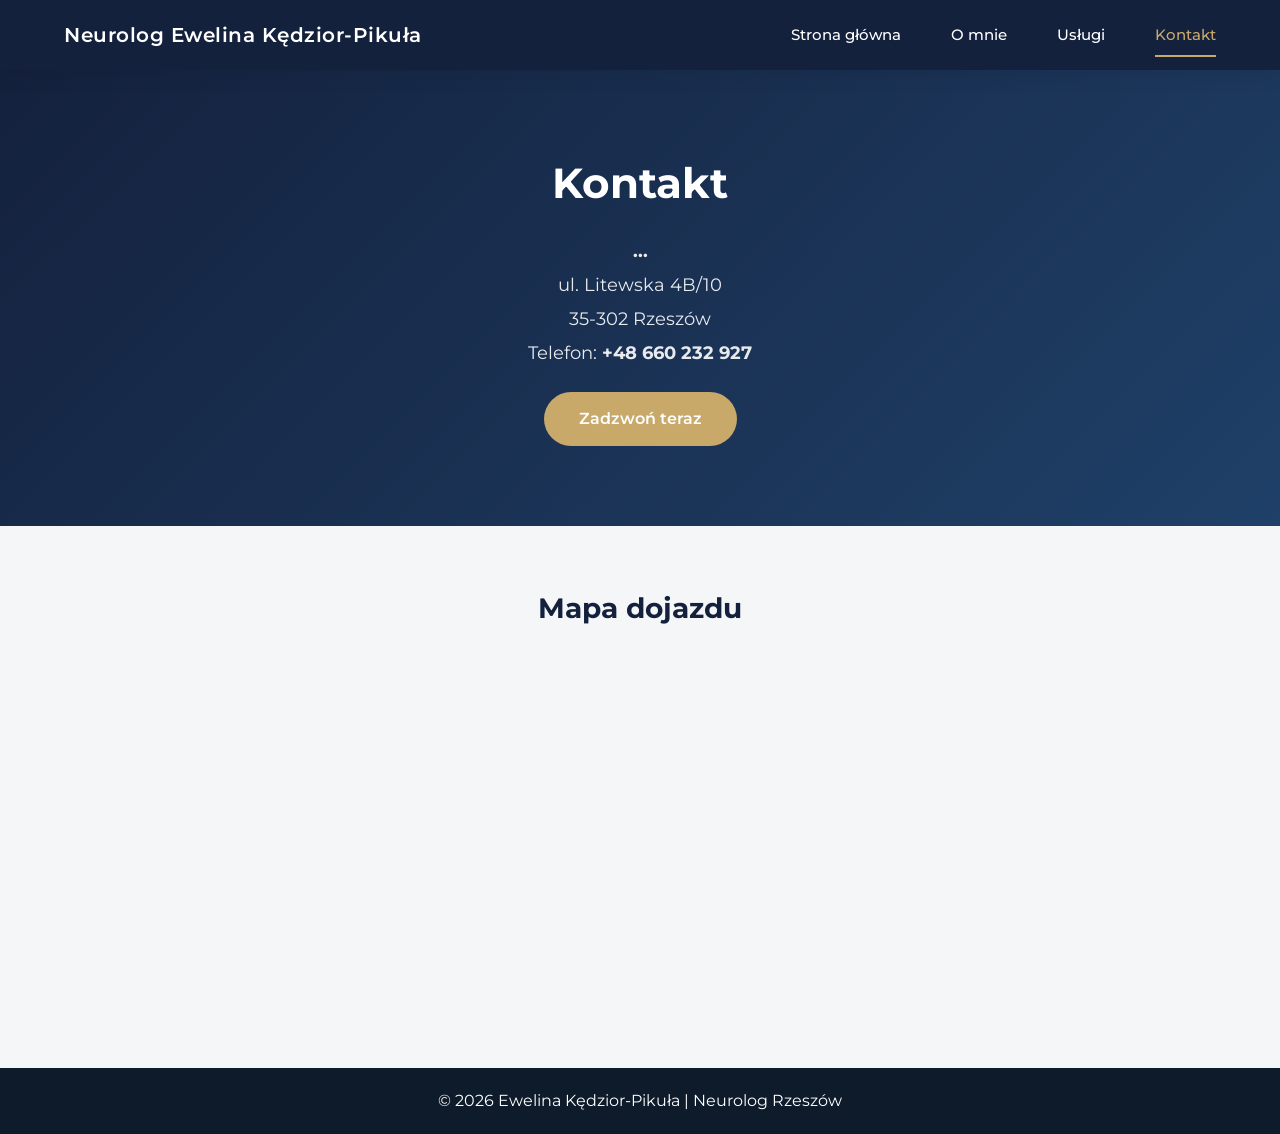
==== kontakt.html @ f7f719cb "Add files via upload" ====
<!DOCTYPE html>
<html lang="pl">
<head>
    <meta charset="UTF-8">
    <meta name="viewport" content="width=device-width, initial-scale=1.0">
    <title>Kontakt | Neurolog Rzeszów</title>
    <meta name="description" content="Kontakt z neurologiem w Rzeszowie. Adres, telefon oraz mapa dojazdu.">

    <link rel="stylesheet" href="style.css">
    <link href="https://fonts.googleapis.com/css2?family=Montserrat:wght@400;600;700&display=swap" rel="stylesheet">
</head>
<body class="contact-page">

<header class="contact-header">
    <div class="container contact-nav">
        <h1 class="contact-logo">Neurolog Ewelina Kędzior-Pikuła</h1>
        <nav>
            <a href="index.html">Strona główna</a>
            <a href="omnie.html">O mnie</a>
            <a href="uslugi.html">Usługi</a>
            <a href="kontakt.html" class="active">Kontakt</a>
        </nav>
    </div>
</header>

<section class="contact-hero">
    <div class="container reveal reveal-bottom">
        <h2>Kontakt</h2>

        <p><strong>...</strong></p>
        <p>ul. Litewska 4B/10</p>
        <p>35-302 Rzeszów</p>

        <p>Telefon: <strong>+48 660 232 927</strong></p>

        <a href="tel:+48660232927" class="btn-contact">
            Zadzwoń teraz
        </a>
    </div>
</section>

<section class="contact-map">
    <div class="container">
        <h2>Mapa dojazdu</h2>
        <iframe
            src="https://www.google.com/maps?q=Litewska+4B/10+Rzeszów&output=embed"
            width="100%"
            height="350"
            style="border:0;"
            loading="lazy">
        </iframe>
    </div>
</section>

<footer class="contact-footer">
    <p>© 2026 Ewelina Kędzior-Pikuła | Neurolog Rzeszów</p>
</footer>

<script src="script.js"></script>
</body>
</html>
---- style.css ----
html {
    scroll-behavior: smooth;
}

* {
    margin: 0;
    padding: 0;
    box-sizing: border-box;
}

/* PODSTAWOWE USTAWIENIA STRONY */
body {
    font-family: 'Montserrat', sans-serif;
    color: #1a1a1a;
    line-height: 1.6;
}

.container {
    width: 90%;
    max-width: 1200px;
    margin: auto;
}

header {
    background: #0d1b2a;
    padding: 20px 0;
    color: white;
}

.nav {
    display: flex;
    justify-content: space-between;
    align-items: center;
}

nav a {
    color: white;
    text-decoration: none;
    margin-left: 20px;
    font-weight: 800;
    transition: 0.3s;
}

nav a:hover {
    color: #c8a96a;
}

/* SEKCJA HERO */
.hero {
    position: relative;
    height: 90vh;
    display: flex;
    align-items: center;
    justify-content: center;
    overflow: hidden;
}

.hero-img {
    position: absolute;
    width: 100%;
    height: 100%;
    object-fit: cover;
    z-index: -1;
}

.hero::after {
    content: "";
    position: absolute;
    width: 100%;
    height: 100%;
    background: rgba(13,27,42,0.7);
    top: 0;
    left: 0;
}

.hero-content {
    position: relative;
    color: white;
    text-align: center;
    z-index: 2;
    max-width: 900px;
    margin: 0 auto;
}

.hero-content h2 {
    font-size: 64px;
    line-height: 1.2;
    margin-bottom: 20px;
}

.hero-content p {
    font-size: 24px;
    margin-bottom: 30px;
}

.hero-content .btn {
    font-size: 20px;
    padding: 18px 40px;
    border-radius: 50px;
}


/* SEKCJA O MNIE */
.about-wrapper {
    display: flex;
    align-items: flex-start;
    gap: 50px;
    flex-wrap: wrap; /* pozwala elementom zawijać się na mniejszych ekranach */
    justify-content: center; /* wyśrodkowanie elementów w kontenerze */
}

.about-image img {
    width: 120%;         /* dopasowanie do kontenera */
    max-width: 250px;    /* maksymalna szerokość na dużych ekranach */
    height: auto;        /* zachowanie proporcji */
    border-radius: 15px;
    box-shadow: 0 10px 20px rgba(0,0,0,0.15);
    object-fit: cover;
    display: block;
    margin: 0 auto;      /* wyśrodkowanie w kolumnie */
}

.about-text {
    column-count: 1;     
    column-gap: 40px;      
}

.about-text h2 {
    column-span: all;    
    margin-bottom: 30px;
    font-size: 32px;
}

.about-text p {
    margin-bottom: 20px;
    line-height: 1.7;
}


/* PRZYCISK - mały przycisk po tekście */
.btn-small {
    display: inline-block;
    background: #c8a96a;
    color: white;
    padding: 10px 25px;
    border-radius: 40px;
    text-decoration: none;
    font-weight: 600;
    font-size: 14px;
    margin-top: 15px;
    transition: 0.3s;
}

.btn-small:hover {
    background: #a8894f;
}


/* --- Responsywność --- */
@media(max-width:1200px){
    .about-text {
        column-count: 3;
    }
}

@media(max-width:992px){
    .about-text {
        column-count: 2;
    }

    .about-image img {
        max-width: 200px; /* trochę mniejsze zdjęcie na tabletach */
    }
}

@media(max-width:768px){
    .about-wrapper {
        flex-direction: column; /* kolumnowo na telefonach */
        text-align: center;     /* tekst też wyśrodkowany */
    }

    .about-text {
        column-count: 1;
    }

    .about-image img {
        max-width: 180px;       /* zdjęcie jeszcze mniejsze */
        margin: 0 auto 20px;    /* wyśrodkowanie i odstęp od tekstu */
    }
}





/* PRZYCISK (CTA) */
.btn {
    display: inline-block;
    background: #c8a96a;
    color: white;
    padding: 14px 30px;
    border-radius: 40px;
    text-decoration: none;
    margin-top: 25px;
    transition: 0.3s;
    font-weight: 600;
}

.btn:hover {
    background: #a8894f;
}

/* OGÓLNE SEKCJE STRONY */
section {
    padding: 80px 0;
}

/* SEKCJA USŁUG */
.services {
    position: relative; 
    padding: 120px 0;
    overflow: hidden; 
}

.services-wrapper {
    display: flex;
    align-items: flex-start;
    gap: 60px;
    flex-wrap: wrap;
    position: relative; 
    z-index: 1;
}

.services-title {
    font-size: 45px;
    flex: 1 1 200px;
    line-height: 1.2;
    white-space: nowrap;
    margin-top: 175px;
    position: relative;
    z-index: 1;
    color: #333;

    display: inline-block; 
    border: 3px solid #333; 
    padding: 10px 25px; 
    border-radius: 15px;
    background: rgba(255, 255, 255, 0.7); 
}


.cards {
    display: grid;
    grid-template-columns: repeat(auto-fit, minmax(280px, 1fr));
    gap: 40px;
    flex: 3 1 600px;
}

.card {
    background: rgba(255, 255, 255, 0.9);
    padding: 40px;
    border-radius: 20px;
    box-shadow: 0 12px 30px rgba(0,0,0,0.1);
    transition: all 0.4s ease;
}

.card:hover {
    transform: translateY(-8px);
}

.card h3 {
    font-size: 24px;
    margin-bottom: 15px;
}

.card p {
    font-size: 16px;
    line-height: 1.7;
}

.background-slider {
    position: absolute;
    top: 0;
    left: 0;
    width: 100%;
    height: 100%;
    overflow: hidden;
    z-index: 0;
}

.background-slider .slide {
    position: absolute;
    width: 100%;
    height: 100%;
    background-size: cover;
    background-position: center;
    opacity: 0;
    animation: slideAnimation 12s infinite;
}

.background-slider .slide:nth-child(1) { animation-delay: 0s; }
.background-slider .slide:nth-child(2) { animation-delay: 4s; }
.background-slider .slide:nth-child(3) { animation-delay: 8s; }

@keyframes slideAnimation {
    0% { opacity: 0; }
    8% { opacity: 1; }
    33% { opacity: 1; }
    41% { opacity: 0; }
    100% { opacity: 0; }
}

@media(max-width: 1024px){
    .services-wrapper {
        flex-direction: column;
        gap: 30px;
    }
    .services-title {
        font-size: 36px;
        text-align: center;
        margin-top: 50px;
    }
    .card {
        padding: 30px;
    }
}

/* MAŁY PRZYCISK DLA KART USŁUG */
.btn-small {
    display: inline-block;
    background: #c8a96a;
    color: white;
    padding: 10px 25px;
    border-radius: 40px;
    text-decoration: none;
    font-weight: 600;
    font-size: 14px;
    margin-top: 15px;
    transition: 0.3s;
}

.btn-small:hover {
    background: #a8894f;
}

/* Responsywność nagłówka usług */
@media(max-width: 768px){
    .services-title {
        font-size: 28px;             /* mniejsza czcionka na telefonach */
        padding: 8px 20px;           /* mniejsze wypełnienie */
        margin-top: 30px;            /* zmniejszony odstęp od góry */
        white-space: normal;         /* pozwala na zawijanie wierszy */
        text-align: center;          /* wyśrodkowanie napisu */
        display: block;              /* blokowy element do centrowania */
        margin-left: auto;
        margin-right: auto;
        border-radius: 12px;         /* mniejszy radius */
        background: rgba(255, 255, 255, 0.8); /* lekko przezroczyste tło */
    }
}

@media(max-width: 480px){
    .services-title {
        font-size: 24px;             /* jeszcze mniejsza czcionka */
        padding: 6px 15px;           /* dopasowane paddingi */
        margin-top: 20px;
        line-height: 1.3;            /* lepsze zawijanie tekstu */
    }
}









/* SEKCJA MAPY */
.map-section {
    padding: 60px 0;
    background: #f8f9fa;
    text-align: center;
}

.map-section h2 {
    font-size: 28px;
    margin-bottom: 20px;
    color: #0d1b2a;
}

.map-section p {
    margin-top: 10px;
    font-size: 16px;
    color: #333;
}


/* SEKCJA KONTAKT */
.contact {
    background: #0d1b2a;
    color: white;
    text-align: center;
}

/* STOPKA */
footer {
    background: #000814;
    color: white;
    text-align: center;
    padding: 20px;
}

/* RESPONSYWNOŚĆ */
@media(max-width:768px){
    .nav{
        flex-direction: column;
    }
    nav{
        margin-top:15px;
    }
    .hero h2{
        font-size:28px;
    }
}


/* ANIMACJE SCROLL PREMIUM */
.reveal {
    opacity: 0;
    transform: translateY(60px); 
    transition: all 1s ease-out;
}

.reveal-left {
    transform: translateX(-60px);
}

.reveal-right {
    transform: translateX(60px);
}

.reveal-bottom {
    transform: translateY(60px);
}

.reveal.active {
    opacity: 1;
    transform: translateX(0) translateY(0);
}

.card.reveal {
    transition: all 0.8s ease-out;
}

.card.reveal:nth-child(1) { transition-delay: 0.2s; }
.card.reveal:nth-child(2) { transition-delay: 0.4s; }
.card.reveal:nth-child(3) { transition-delay: 0.6s; }
.card.reveal:nth-child(4) { transition-delay: 0.8s; }

.reveal-bottom {
    transition: all 0.8s ease-out;
    transition-delay: 0.1s;
}





/* ============================= */
/*     PODSTRONA O MNIE         */
/* ============================= */

.about-page {
    background: #f9fafc;
}

/* Header */
.about-header {
    background: #14213d;
    padding: 18px 0;
    position: sticky;
    top: 0;
    z-index: 1000;
    box-shadow: 0 5px 20px rgba(0,0,0,0.08);
}

.about-nav {
    display: flex;
    justify-content: space-between;
    align-items: center;
}

/* Logo */
.about-logo {
    color: white;
    font-size: 20px;
    font-weight: 600;
    letter-spacing: 0.5px;
}

/* Nawigacja */
.about-nav nav {
    display: flex;
    align-items: center;
    gap: 30px;
}

.about-nav nav a {
    position: relative;
    color: white;
    text-decoration: none;
    font-weight: 500;
    font-size: 15px;
    padding: 5px 0;
    transition: 0.3s;
}

/* Efekt hover */
.about-nav nav a::after {
    content: "";
    position: absolute;
    left: 0;
    bottom: -5px;
    width: 0%;
    height: 2px;
    background: #c8a96a;
    transition: 0.3s ease;
}

.about-nav nav a:hover::after {
    width: 100%;
}

/* Aktywna zakładka */
.about-nav nav a.active {
    color: #c8a96a;
}

.about-nav nav a.active::after {
    width: 100%;
}

/* RESPONSYWNOŚĆ */
@media(max-width: 768px) {

    .about-nav {
        flex-direction: column;
        gap: 15px;
    }

    .about-logo {
        font-size: 18px;
    }

    .about-nav nav {
        gap: 20px;
        flex-wrap: wrap;
        justify-content: center;
    }

}

/* Hero sekcja */
.about-hero {
    background: linear-gradient(135deg, #14213d, #1f4068);
    color: white;
    text-align: center;
    padding: 100px 20px;
}

.about-hero h2 {
    font-size: 42px;
    margin-bottom: 15px;
}

.about-hero p {
    font-size: 20px;
    opacity: 0.9;
}

/* Content */
.about-content {
    padding: 100px 0;
}

.about-wrapper-new {
    display: flex;
    gap: 60px;
    align-items: flex-start;
}

.about-image-new img {
    width: 300px;
    border-radius: 20px;
    box-shadow: 0 15px 40px rgba(0,0,0,0.15);
}

.about-text-new {
    max-width: 700px;
}

.about-text-new h3 {
    font-size: 30px;
    margin-bottom: 25px;
    color: #14213d;
}

.about-text-new p {
    margin-bottom: 20px;
    line-height: 1.8;
    font-size: 17px;
    color: #333;
}

/* Footer */
.about-footer {
    background: #0d1b2a;
    color: white;
    text-align: center;
    padding: 20px;
}

/* Responsywność */
@media(max-width: 900px) {
    .about-wrapper-new {
        flex-direction: column;
        align-items: center;
        text-align: center;
    }

    .about-image-new img {
        width: 220px;
    }
}




















/* ============================= */
/* PODSTRONA USŁUGI             */
/* ============================= */

.services-page {
    background: #f4f6f8;
}

/* HEADER */
.services-header {
    background: #14213d;
    padding: 18px 0;
    position: sticky;
    top: 0;
    z-index: 1000;
    box-shadow: 0 5px 20px rgba(0,0,0,0.08);
}

.services-nav {
    display: flex;
    justify-content: space-between;
    align-items: center;
}

.services-logo {
    color: white;
    font-size: 20px;
    font-weight: 600;
    letter-spacing: 0.5px;
}

.services-nav nav {
    display: flex;
    align-items: center;
    gap: 30px;
}

.services-nav nav a {
    position: relative;
    color: white;
    text-decoration: none;
    font-weight: 500;
    font-size: 15px;
    padding: 5px 0;
    transition: 0.3s;
}

.services-nav nav a::after {
    content: "";
    position: absolute;
    left: 0;
    bottom: -5px;
    width: 0%;
    height: 2px;
    background: #c8a96a;
    transition: 0.3s ease;
}

.services-nav nav a:hover::after {
    width: 100%;
}

.services-nav nav a.active {
    color: #c8a96a;
}

.services-nav nav a.active::after {
    width: 100%;
}

/* HERO */
.services-hero {
    background: linear-gradient(135deg, #14213d, #1f4068);
    color: white;
    text-align: center;
    padding: 80px 20px;
}

.services-hero h2 {
    font-size: 42px;
    margin-bottom: 15px;
}

.services-hero p {
    font-size: 18px;
    opacity: 0.9;
}

/* CONTENT */
.services-content {
    padding: 80px 0;
}

.cards-wrapper {
    display: grid;
    grid-template-columns: repeat(auto-fit, minmax(280px, 1fr));
    gap: 40px;
    max-width: 1200px;
    margin: auto;
}

.card-new {
    background: white;
    padding: 35px;
    border-radius: 20px;
    box-shadow: 0 12px 25px rgba(0,0,0,0.08);
    transition: transform 0.3s ease, box-shadow 0.3s ease;
}

.card-new:hover {
    transform: translateY(-5px);
    box-shadow: 0 18px 35px rgba(0,0,0,0.12);
}

.card-new h3 {
    font-size: 22px;
    margin-bottom: 15px;
    color: #14213d;
}

.card-new p {
    font-size: 16px;
    line-height: 1.7;
    color: #333;
}

/* FOOTER */
.services-footer {
    background: #0d1b2a;
    color: white;
    text-align: center;
    padding: 20px;
}

/* RESPONSYWNOŚĆ */
@media(max-width: 768px){
    .services-nav {
        flex-direction: column;
        gap: 15px;
    }

    .services-logo {
        font-size: 18px;
    }

    .services-nav nav {
        gap: 20px;
        flex-wrap: wrap;
        justify-content: center;
    }

    .cards-wrapper {
        gap: 25px;
    }
}

/* TŁO SEKcji USŁUG z HTML */
.services-content {
    padding: 80px 0;
    position: relative;
}

/* ustawienie tła przez atrybut data-bg */
.services-content::before {
    content: "";
    position: absolute;
    top: 0;
    left: 0;
    width: 100%;
    height: 100%;
    background-image: url('img/usl_1.png'); /* domyślne tło */
    background-size: cover;
    background-position: center;
    background-repeat: no-repeat;
    background-attachment: fixed; /* efekt parallax */
    z-index: 0;
    opacity: 0.9; /* nakładka półprzezroczysta */
}

/* Karty nad tłem */
.cards-wrapper {
    position: relative;
    display: grid;
    grid-template-columns: repeat(auto-fit, minmax(280px, 1fr));
    gap: 40px;
    max-width: 1200px;
    margin: auto;
    z-index: 1;
}










/* ============================= */
/* PODSTRONA KONTAKT            */
/* ============================= */

.contact-page {
    background: #f4f6f8;
}

/* HEADER */
.contact-header {
    background: #14213d;
    padding: 18px 0;
    position: sticky;
    top: 0;
    z-index: 1000;
    box-shadow: 0 5px 20px rgba(0,0,0,0.08);
}

.contact-nav {
    display: flex;
    justify-content: space-between;
    align-items: center;
}

.contact-logo {
    color: white;
    font-size: 20px;
    font-weight: 600;
    letter-spacing: 0.5px;
}

.contact-nav nav {
    display: flex;
    align-items: center;
    gap: 30px;
}

.contact-nav nav a {
    position: relative;
    color: white;
    text-decoration: none;
    font-weight: 500;
    font-size: 15px;
    padding: 5px 0;
    transition: 0.3s;
}

.contact-nav nav a::after {
    content: "";
    position: absolute;
    left: 0;
    bottom: -5px;
    width: 0%;
    height: 2px;
    background: #c8a96a;
    transition: 0.3s ease;
}

.contact-nav nav a:hover::after {
    width: 100%;
}

.contact-nav nav a.active {
    color: #c8a96a;
}

.contact-nav nav a.active::after {
    width: 100%;
}

/* HERO / KONTAKT INFO */
.contact-hero {
    background: linear-gradient(135deg, #14213d, #1f4068);
    color: white;
    text-align: center;
    padding: 80px 20px;
}

.contact-hero h2 {
    font-size: 42px;
    margin-bottom: 20px;
}

.contact-hero p {
    font-size: 18px;
    margin: 5px 0;
    opacity: 0.9;
}

.btn-contact {
    display: inline-block;
    background: #c8a96a;
    color: white;
    padding: 14px 35px;
    border-radius: 40px;
    text-decoration: none;
    margin-top: 20px;
    font-weight: 600;
    transition: 0.3s;
}

.btn-contact:hover {
    background: #a8894f;
}

/* MAPA */
.contact-map {
    padding: 60px 0;
    text-align: center;
}

.contact-map h2 {
    font-size: 28px;
    margin-bottom: 20px;
    color: #14213d;
}

/* FOOTER */
.contact-footer {
    background: #0d1b2a;
    color: white;
    text-align: center;
    padding: 20px;
}

/* RESPONSYWNOŚĆ */
@media(max-width: 768px){
    .contact-nav {
        flex-direction: column;
        gap: 15px;
    }

    .contact-logo {
        font-size: 18px;
    }

    .contact-nav nav {
        gap: 20px;
        flex-wrap: wrap;
        justify-content: center;
    }
}
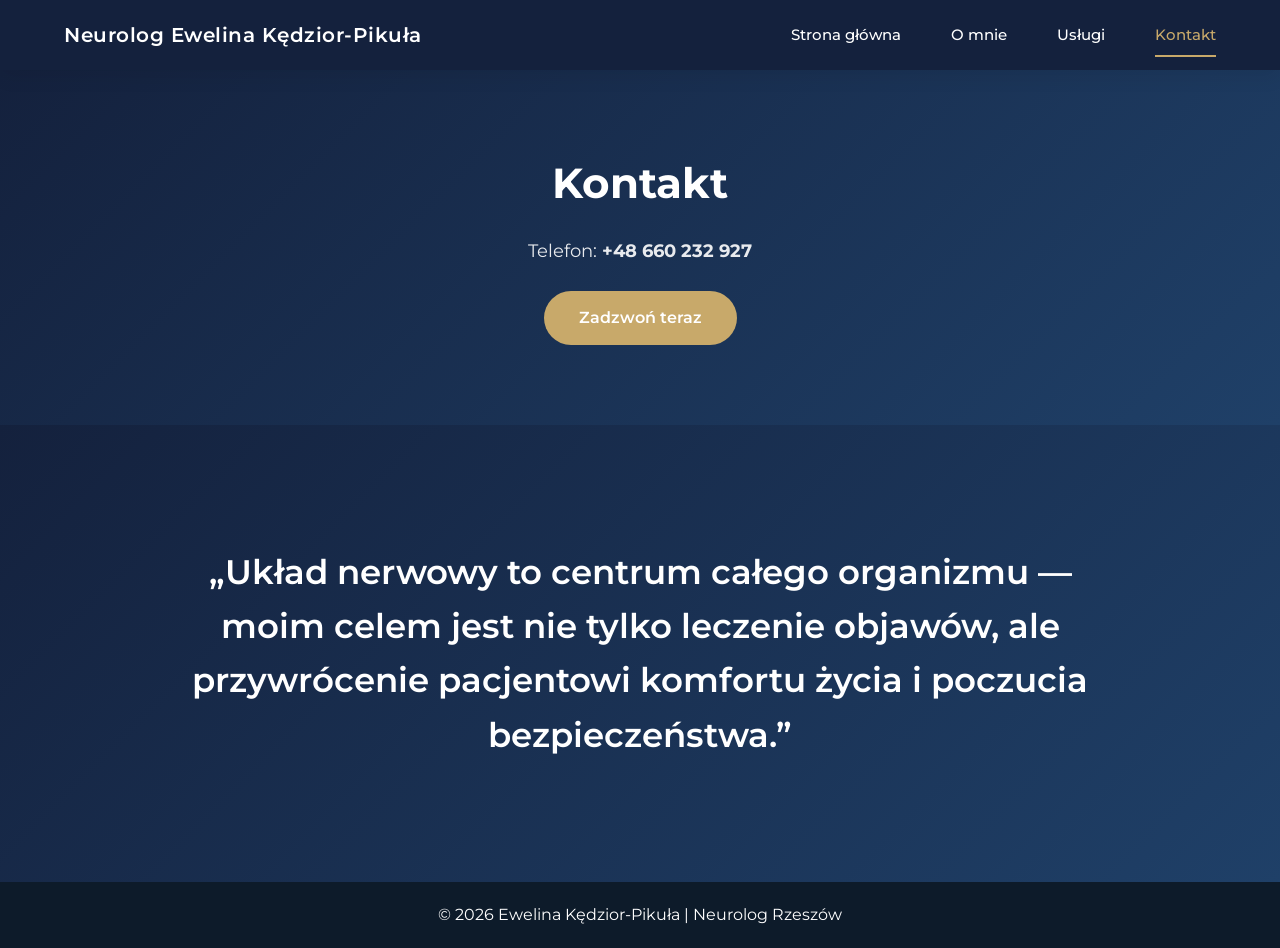
==== commit b25cc41e: "Add files via upload" ====
--- a/kontakt.html
+++ b/kontakt.html
@@ -27,9 +27,7 @@
     <div class="container reveal reveal-bottom">
         <h2>Kontakt</h2>
 
-        <p><strong>...</strong></p>
-        <p>ul. Litewska 4B/10</p>
-        <p>35-302 Rzeszów</p>
+        
 
         <p>Telefon: <strong>+48 660 232 927</strong></p>
 
@@ -39,17 +37,18 @@
     </div>
 </section>
 
-<section class="contact-map">
-    <div class="container">
-        <h2>Mapa dojazdu</h2>
-        <iframe
-            src="https://www.google.com/maps?q=Litewska+4B/10+Rzeszów&output=embed"
-            width="100%"
-            height="350"
-            style="border:0;"
-            loading="lazy">
-        </iframe>
+<section class="quote-section">
+
+    <div class="container reveal reveal-bottom">
+
+        <blockquote>
+            „Układ nerwowy to centrum całego organizmu —
+            moim celem jest nie tylko leczenie objawów,
+            ale przywrócenie pacjentowi komfortu życia i poczucia bezpieczeństwa.”
+        </blockquote>
+
     </div>
+
 </section>
 
 <footer class="contact-footer">
--- a/style.css
+++ b/style.css
@@ -8,7 +8,6 @@
     box-sizing: border-box;
 }
 
-/* PODSTAWOWE USTAWIENIA STRONY */
 body {
     font-family: 'Montserrat', sans-serif;
     color: #1a1a1a;
@@ -105,19 +104,19 @@
     display: flex;
     align-items: flex-start;
     gap: 50px;
-    flex-wrap: wrap; /* pozwala elementom zawijać się na mniejszych ekranach */
-    justify-content: center; /* wyśrodkowanie elementów w kontenerze */
+    flex-wrap: wrap; 
+    justify-content: center; 
 }
 
 .about-image img {
-    width: 120%;         /* dopasowanie do kontenera */
-    max-width: 250px;    /* maksymalna szerokość na dużych ekranach */
-    height: auto;        /* zachowanie proporcji */
+    width: 120%;         
+    max-width: 250px;    
+    height: auto;        
     border-radius: 15px;
     box-shadow: 0 10px 20px rgba(0,0,0,0.15);
     object-fit: cover;
     display: block;
-    margin: 0 auto;      /* wyśrodkowanie w kolumnie */
+    margin: 0 auto;      
 }
 
 .about-text {
@@ -137,12 +136,11 @@
 }
 
 
-/* PRZYCISK - mały przycisk po tekście */
 .btn-small {
     display: inline-block;
     background: #c8a96a;
     color: white;
-    padding: 10px 25px;
+    padding: 15px 30px;
     border-radius: 40px;
     text-decoration: none;
     font-weight: 600;
@@ -156,38 +154,29 @@
 }
 
 
-/* --- Responsywność --- */
-@media(max-width:1200px){
-    .about-text {
-        column-count: 3;
-    }
-}
-
-@media(max-width:992px){
-    .about-text {
-        column-count: 2;
-    }
-
-    .about-image img {
-        max-width: 200px; /* trochę mniejsze zdjęcie na tabletach */
-    }
-}
-
 @media(max-width:768px){
     .about-wrapper {
-        flex-direction: column; /* kolumnowo na telefonach */
-        text-align: center;     /* tekst też wyśrodkowany */
+        flex-direction: column;
+        align-items: center;
+        text-align: center;
+    }
+
+    .about-image {
+        width: 100%;
+        display: flex;
+        justify-content: center;
+    }
+
+    .about-image img {
+        max-width: 180px;
+        margin-bottom: 20px;
     }
 
     .about-text {
         column-count: 1;
     }
-
-    .about-image img {
-        max-width: 180px;       /* zdjęcie jeszcze mniejsze */
-        margin: 0 auto 20px;    /* wyśrodkowanie i odstęp od tekstu */
-    }
-}
+}
+
 
 
 
@@ -313,24 +302,24 @@
 @media(max-width: 1024px){
     .services-wrapper {
         flex-direction: column;
+        align-items: center;
         gap: 30px;
     }
+
     .services-title {
-        font-size: 36px;
+        margin-top: 50px;
         text-align: center;
-        margin-top: 50px;
     }
     .card {
         padding: 30px;
     }
 }
 
-/* MAŁY PRZYCISK DLA KART USŁUG */
 .btn-small {
     display: inline-block;
     background: #c8a96a;
     color: white;
-    padding: 10px 25px;
+    padding: 15px 30px;
     border-radius: 40px;
     text-decoration: none;
     font-weight: 600;
@@ -343,35 +332,6 @@
     background: #a8894f;
 }
 
-/* Responsywność nagłówka usług */
-@media(max-width: 768px){
-    .services-title {
-        font-size: 28px;             /* mniejsza czcionka na telefonach */
-        padding: 8px 20px;           /* mniejsze wypełnienie */
-        margin-top: 30px;            /* zmniejszony odstęp od góry */
-        white-space: normal;         /* pozwala na zawijanie wierszy */
-        text-align: center;          /* wyśrodkowanie napisu */
-        display: block;              /* blokowy element do centrowania */
-        margin-left: auto;
-        margin-right: auto;
-        border-radius: 12px;         /* mniejszy radius */
-        background: rgba(255, 255, 255, 0.8); /* lekko przezroczyste tło */
-    }
-}
-
-@media(max-width: 480px){
-    .services-title {
-        font-size: 24px;             /* jeszcze mniejsza czcionka */
-        padding: 6px 15px;           /* dopasowane paddingi */
-        margin-top: 20px;
-        line-height: 1.3;            /* lepsze zawijanie tekstu */
-    }
-}
-
-
-
-
-
 
 
 
@@ -403,7 +363,6 @@
     text-align: center;
 }
 
-/* STOPKA */
 footer {
     background: #000814;
     color: white;
@@ -411,7 +370,6 @@
     padding: 20px;
 }
 
-/* RESPONSYWNOŚĆ */
 @media(max-width:768px){
     .nav{
         flex-direction: column;
@@ -425,7 +383,6 @@
 }
 
 
-/* ANIMACJE SCROLL PREMIUM */
 .reveal {
     opacity: 0;
     transform: translateY(60px); 
@@ -467,15 +424,61 @@
 
 
 
-/* ============================= */
-/*     PODSTRONA O MNIE         */
-/* ============================= */
-
+.stats-section{
+    padding:100px 20px;
+    background:#f4f6f8;
+}
+
+.stats-grid{
+    display:grid;
+    grid-template-columns:repeat(auto-fit,minmax(250px,1fr));
+    gap:30px;
+}
+
+.stat-box{
+    background:white;
+    padding:50px 30px;
+    border-radius:20px;
+    text-align:center;
+    box-shadow:0 10px 25px rgba(0,0,0,0.08);
+}
+
+.stat-box h3{
+    font-size:52px;
+    color:#c8a96a;
+    margin-bottom:15px;
+}
+
+.stat-box p{
+    font-size:18px;
+    color:#14213d;
+}
+
+
+
+.quote-section{
+    background:linear-gradient(135deg,#14213d,#1f4068);
+    color:white;
+    padding:120px 20px;
+    text-align:center;
+}
+
+.quote-section blockquote{
+    font-size:34px;
+    line-height:1.6;
+    max-width:900px;
+    margin:auto;
+    font-weight:600;
+}
+
+
+
+
+/*  PODSTRONA O MNIE  */
 .about-page {
     background: #f9fafc;
 }
 
-/* Header */
 .about-header {
     background: #14213d;
     padding: 18px 0;
@@ -491,7 +494,6 @@
     align-items: center;
 }
 
-/* Logo */
 .about-logo {
     color: white;
     font-size: 20px;
@@ -499,7 +501,6 @@
     letter-spacing: 0.5px;
 }
 
-/* Nawigacja */
 .about-nav nav {
     display: flex;
     align-items: center;
@@ -516,7 +517,6 @@
     transition: 0.3s;
 }
 
-/* Efekt hover */
 .about-nav nav a::after {
     content: "";
     position: absolute;
@@ -532,7 +532,6 @@
     width: 100%;
 }
 
-/* Aktywna zakładka */
 .about-nav nav a.active {
     color: #c8a96a;
 }
@@ -541,7 +540,6 @@
     width: 100%;
 }
 
-/* RESPONSYWNOŚĆ */
 @media(max-width: 768px) {
 
     .about-nav {
@@ -561,7 +559,6 @@
 
 }
 
-/* Hero sekcja */
 .about-hero {
     background: linear-gradient(135deg, #14213d, #1f4068);
     color: white;
@@ -579,7 +576,6 @@
     opacity: 0.9;
 }
 
-/* Content */
 .about-content {
     padding: 100px 0;
 }
@@ -613,7 +609,6 @@
     color: #333;
 }
 
-/* Footer */
 .about-footer {
     background: #0d1b2a;
     color: white;
@@ -621,7 +616,6 @@
     padding: 20px;
 }
 
-/* Responsywność */
 @media(max-width: 900px) {
     .about-wrapper-new {
         flex-direction: column;
@@ -637,230 +631,341 @@
 
 
 
-
-
-
-
-
-
-
-
-
-
-
-
-
-
-
-
-/* ============================= */
-/* PODSTRONA USŁUGI             */
-/* ============================= */
-
+.trust-section{
+    padding:100px 20px;
+    background:#f4f6f8;
+    text-align:center;
+}
+
+.trust-section h2{
+    font-size:40px;
+    margin-bottom:60px;
+    color:#14213d;
+}
+
+.trust-grid{
+    display:grid;
+    grid-template-columns:repeat(auto-fit,minmax(260px,1fr));
+    gap:30px;
+}
+
+.trust-box{
+    background:white;
+    padding:40px 30px;
+    border-radius:20px;
+    box-shadow:0 10px 25px rgba(0,0,0,0.08);
+    transition:0.3s;
+}
+
+.trust-box:hover{
+    transform:translateY(-6px);
+}
+
+.trust-box h3{
+    color:#14213d;
+    margin-bottom:15px;
+    font-size:24px;
+}
+
+.trust-box p{
+    line-height:1.7;
+}
+
+
+.quote-author{
+    display:block;
+    margin-top:30px;
+    font-size:18px;
+    opacity:0.8;
+    letter-spacing:1px;
+}
+
+
+/* PODSTRONA USŁUGI */
 .services-page {
     background: #f4f6f8;
 }
 
-/* HEADER */
-.services-header {
-    background: #14213d;
-    padding: 18px 0;
-    position: sticky;
-    top: 0;
-    z-index: 1000;
-    box-shadow: 0 5px 20px rgba(0,0,0,0.08);
-}
-
-.services-nav {
-    display: flex;
-    justify-content: space-between;
-    align-items: center;
-}
-
-.services-logo {
-    color: white;
-    font-size: 20px;
-    font-weight: 600;
-    letter-spacing: 0.5px;
-}
-
-.services-nav nav {
-    display: flex;
-    align-items: center;
-    gap: 30px;
-}
-
-.services-nav nav a {
-    position: relative;
-    color: white;
-    text-decoration: none;
-    font-weight: 500;
-    font-size: 15px;
-    padding: 5px 0;
-    transition: 0.3s;
-}
-
-.services-nav nav a::after {
-    content: "";
-    position: absolute;
-    left: 0;
-    bottom: -5px;
-    width: 0%;
-    height: 2px;
-    background: #c8a96a;
-    transition: 0.3s ease;
-}
-
-.services-nav nav a:hover::after {
-    width: 100%;
-}
-
-.services-nav nav a.active {
-    color: #c8a96a;
-}
-
-.services-nav nav a.active::after {
-    width: 100%;
-}
-
-/* HERO */
-.services-hero {
-    background: linear-gradient(135deg, #14213d, #1f4068);
-    color: white;
-    text-align: center;
-    padding: 80px 20px;
-}
-
-.services-hero h2 {
-    font-size: 42px;
-    margin-bottom: 15px;
-}
-
-.services-hero p {
-    font-size: 18px;
-    opacity: 0.9;
-}
-
-/* CONTENT */
-.services-content {
-    padding: 80px 0;
-}
-
-.cards-wrapper {
-    display: grid;
-    grid-template-columns: repeat(auto-fit, minmax(280px, 1fr));
-    gap: 40px;
-    max-width: 1200px;
-    margin: auto;
-}
-
-.card-new {
-    background: white;
-    padding: 35px;
-    border-radius: 20px;
-    box-shadow: 0 12px 25px rgba(0,0,0,0.08);
-    transition: transform 0.3s ease, box-shadow 0.3s ease;
-}
-
-.card-new:hover {
-    transform: translateY(-5px);
-    box-shadow: 0 18px 35px rgba(0,0,0,0.12);
-}
-
-.card-new h3 {
-    font-size: 22px;
-    margin-bottom: 15px;
-    color: #14213d;
-}
-
-.card-new p {
-    font-size: 16px;
-    line-height: 1.7;
-    color: #333;
-}
-
-/* FOOTER */
-.services-footer {
-    background: #0d1b2a;
-    color: white;
-    text-align: center;
-    padding: 20px;
-}
-
-/* RESPONSYWNOŚĆ */
-@media(max-width: 768px){
-    .services-nav {
-        flex-direction: column;
-        gap: 15px;
-    }
-
-    .services-logo {
-        font-size: 18px;
-    }
-
-    .services-nav nav {
-        gap: 20px;
-        flex-wrap: wrap;
-        justify-content: center;
-    }
-
-    .cards-wrapper {
-        gap: 25px;
-    }
-}
-
-/* TŁO SEKcji USŁUG z HTML */
-.services-content {
-    padding: 80px 0;
-    position: relative;
-}
-
-/* ustawienie tła przez atrybut data-bg */
-.services-content::before {
-    content: "";
-    position: absolute;
-    top: 0;
-    left: 0;
-    width: 100%;
-    height: 100%;
-    background-image: url('img/usl_1.png'); /* domyślne tło */
-    background-size: cover;
-    background-position: center;
-    background-repeat: no-repeat;
-    background-attachment: fixed; /* efekt parallax */
-    z-index: 0;
-    opacity: 0.9; /* nakładka półprzezroczysta */
-}
-
-/* Karty nad tłem */
-.cards-wrapper {
-    position: relative;
-    display: grid;
-    grid-template-columns: repeat(auto-fit, minmax(280px, 1fr));
-    gap: 40px;
-    max-width: 1200px;
-    margin: auto;
-    z-index: 1;
-}
-
-
-
-
-
-
-
-
-
-
-/* ============================= */
-/* PODSTRONA KONTAKT            */
-/* ============================= */
-
+.services-header{
+    background:#14213d;
+    padding:18px 0;
+    position:sticky;
+    top:0;
+    z-index:1000;
+    box-shadow:0 5px 20px rgba(0,0,0,0.08);
+}
+
+.services-nav{
+    display:flex;
+    justify-content:space-between;
+    align-items:center;
+}
+
+.services-logo{
+    color:white;
+    font-size:20px;
+    font-weight:600;
+}
+
+.services-nav nav{
+    display:flex;
+    gap:30px;
+}
+
+.services-nav nav a{
+    color:white;
+    text-decoration:none;
+    position:relative;
+    font-weight:500;
+    transition:0.3s;
+}
+
+.services-nav nav a::after{
+    content:"";
+    position:absolute;
+    left:0;
+    bottom:-5px;
+    width:0%;
+    height:2px;
+    background:#c8a96a;
+    transition:0.3s;
+}
+
+.services-nav nav a:hover::after{
+    width:100%;
+}
+
+.services-nav nav a.active{
+    color:#c8a96a;
+}
+
+.services-hero{
+    background:linear-gradient(135deg,#14213d,#1f4068);
+    color:white;
+    text-align:center;
+    padding:110px 20px;
+}
+
+.services-hero h2{
+    font-size:48px;
+    margin-bottom:20px;
+}
+
+.services-hero p{
+    font-size:19px;
+    opacity:0.9;
+}
+
+.services-content{
+    position:relative;
+    padding:100px 0;
+}
+
+.services-content::before{
+    content:"";
+    position:absolute;
+    inset:0;
+    background-image:url('img/usl_1.png');
+    background-size:cover;
+    background-position:center;
+    background-attachment:fixed;
+    opacity:1;
+}
+
+.cards-wrapper{
+    position:relative;
+    z-index:2;
+
+    display:grid;
+    grid-template-columns:repeat(auto-fit,minmax(280px,1fr));
+    gap:40px;
+}
+
+.card-new{
+    background:rgba(255,255,255,0.88);
+    backdrop-filter:blur(10px);
+
+    border-radius:22px;
+    padding:35px;
+
+    box-shadow:0 12px 25px rgba(0,0,0,0.08);
+
+    transition:0.4s;
+}
+
+.card-new:hover{
+    transform:translateY(-8px) scale(1.02);
+
+    box-shadow:
+    0 20px 40px rgba(0,0,0,0.15),
+    0 0 20px rgba(200,169,106,0.2);
+}
+
+.card-icon{
+    width:70px;
+    height:70px;
+
+    background:linear-gradient(135deg,#14213d,#1f4068);
+
+    color:white;
+
+    border-radius:18px;
+
+    display:flex;
+    align-items:center;
+    justify-content:center;
+
+    font-size:28px;
+
+    margin-bottom:25px;
+}
+
+.card-new h3{
+    font-size:23px;
+    color:#14213d;
+    margin-bottom:18px;
+}
+
+.card-new p{
+    line-height:1.7;
+    color:#444;
+}
+
+.service-btn{
+    display:inline-block;
+
+    margin-top:25px;
+
+    padding:12px 22px;
+
+    background:#c8a96a;
+    color:white;
+
+    border-radius:12px;
+
+    text-decoration:none;
+    font-weight:600;
+
+    transition:0.3s;
+}
+
+.service-btn:hover{
+    background:#b8934f;
+    transform:translateY(-2px);
+}
+
+.symptoms-section{
+    padding:100px 20px;
+    background:white;
+    text-align:center;
+}
+
+.symptoms-section h2{
+    font-size:40px;
+    color:#14213d;
+    margin-bottom:60px;
+}
+
+.symptoms-grid{
+    display:grid;
+    grid-template-columns:repeat(auto-fit,minmax(220px,1fr));
+    gap:25px;
+}
+
+.symptom-box{
+    background:#f4f6f8;
+    padding:35px;
+    border-radius:20px;
+    transition:0.3s;
+}
+
+.symptom-box:hover{
+    transform:translateY(-5px);
+}
+
+.symptom-box span{
+    font-size:42px;
+    display:block;
+    margin-bottom:20px;
+}
+
+
+.cta-section{
+    background:linear-gradient(135deg,#14213d,#1f4068);
+    color:white;
+    text-align:center;
+    padding:110px 20px;
+}
+
+.cta-section h2{
+    font-size:42px;
+    margin-bottom:20px;
+}
+
+.cta-section p{
+    font-size:18px;
+    margin-bottom:35px;
+}
+
+.cta-btn{
+    display:inline-block;
+
+    padding:16px 34px;
+
+    background:#c8a96a;
+    color:white;
+
+    border-radius:14px;
+
+    text-decoration:none;
+    font-weight:700;
+
+    transition:0.3s;
+}
+
+.cta-btn:hover{
+    background:#b8934f;
+    transform:translateY(-3px);
+}
+
+.services-footer{
+    background:#0d1b2a;
+    color:white;
+    text-align:center;
+    padding:22px;
+}
+
+.reveal{
+    opacity:0;
+    transition:1s ease;
+}
+
+.reveal-left{
+    transform:translateX(-80px);
+}
+
+.reveal-right{
+    transform:translateX(80px);
+}
+
+.reveal-bottom{
+    transform:translateY(80px);
+}
+
+.reveal.active{
+    opacity:1;
+    transform:translate(0,0);
+}
+
+
+
+
+
+/* PODSTRONA KONTAKT  */
 .contact-page {
     background: #f4f6f8;
 }
 
-/* HEADER */
 .contact-header {
     background: #14213d;
     padding: 18px 0;
@@ -922,7 +1027,6 @@
     width: 100%;
 }
 
-/* HERO / KONTAKT INFO */
 .contact-hero {
     background: linear-gradient(135deg, #14213d, #1f4068);
     color: white;
@@ -957,7 +1061,6 @@
     background: #a8894f;
 }
 
-/* MAPA */
 .contact-map {
     padding: 60px 0;
     text-align: center;
@@ -969,7 +1072,6 @@
     color: #14213d;
 }
 
-/* FOOTER */
 .contact-footer {
     background: #0d1b2a;
     color: white;
@@ -977,7 +1079,6 @@
     padding: 20px;
 }
 
-/* RESPONSYWNOŚĆ */
 @media(max-width: 768px){
     .contact-nav {
         flex-direction: column;
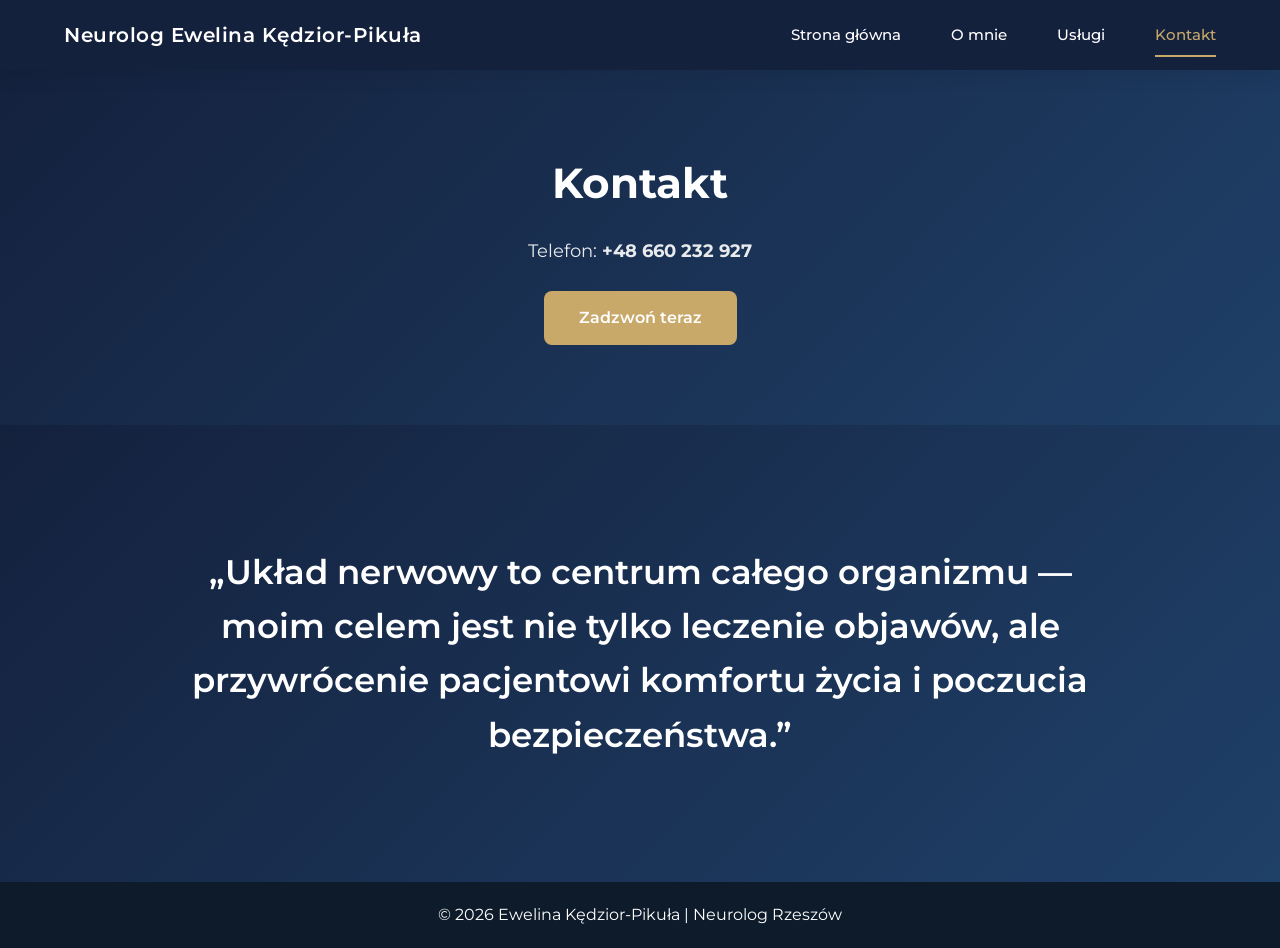
==== commit 43024296: "Add files via upload" ====
--- a/kontakt.html
+++ b/kontakt.html
@@ -1,14 +1,49 @@
 <!DOCTYPE html>
 <html lang="pl">
 <head>
-    <meta charset="UTF-8">
-    <meta name="viewport" content="width=device-width, initial-scale=1.0">
-    <title>Kontakt | Neurolog Rzeszów</title>
-    <meta name="description" content="Kontakt z neurologiem w Rzeszowie. Adres, telefon oraz mapa dojazdu.">
-
-    <link rel="stylesheet" href="style.css">
-    <link href="https://fonts.googleapis.com/css2?family=Montserrat:wght@400;600;700&display=swap" rel="stylesheet">
-</head>
+    <meta charset="UTF-8">
+    <meta name="viewport" content="width=device-width, initial-scale=1.0">
+    <title>Kontakt | Neurolog Rzeszów</title>
+    <meta name="description" content="Kontakt z neurologiem w Rzeszowie. Adres, telefon oraz mapa dojazdu.">
+    <meta name="robots" content="index, follow">
+    <meta name="author" content="Ewelina Kędzior-Pikuła">
+    <meta name="theme-color" content="#14213d">
+    <meta property="og:type" content="website">
+    <meta property="og:locale" content="pl_PL">
+    <meta property="og:title" content="Kontakt | Neurolog Ewelina Kędzior-Pikuła">
+    <meta property="og:description" content="Telefon i kontakt do neurologa w Rzeszowie. Umów konsultację neurologiczną.">
+    <meta property="og:image" content="og-image.png">
+    <meta property="og:image:alt" content="Kontakt do neurologa w Rzeszowie">
+    <meta name="twitter:card" content="summary_large_image">
+    <meta name="twitter:title" content="Kontakt | Neurolog Ewelina Kędzior-Pikuła">
+    <meta name="twitter:description" content="Telefon i kontakt do neurologa w Rzeszowie.">
+    <meta name="twitter:image" content="og-image.png">
+    <link rel="icon" type="image/png" sizes="16x16" href="favicon-16.png">
+    <link rel="icon" type="image/png" sizes="32x32" href="favicon-32.png">
+    <link rel="apple-touch-icon" sizes="180x180" href="apple-touch-icon.png">
+    <link rel="manifest" href="site.webmanifest">
+    <link rel="image_src" href="og-image.png">
+
+    <link rel="stylesheet" href="style.css">
+    <link href="https://fonts.googleapis.com/css2?family=Montserrat:wght@400;600;700&display=swap" rel="stylesheet">
+    <script type="application/ld+json">
+    {
+        "@context": "https://schema.org",
+        "@type": "Physician",
+        "name": "Ewelina Kędzior-Pikuła",
+        "description": "Kontakt do neurologa w Rzeszowie.",
+        "medicalSpecialty": "Neurology",
+        "telephone": "+48660232927",
+        "image": "og-image.png",
+        "address": {
+            "@type": "PostalAddress",
+            "addressLocality": "Rzeszów",
+            "addressCountry": "PL"
+        },
+        "areaServed": "Rzeszów"
+    }
+    </script>
+</head>
 <body class="contact-page">
 
 <header class="contact-header">
--- a/style.css
+++ b/style.css
@@ -1089,9 +1089,221 @@
         font-size: 18px;
     }
 
-    .contact-nav nav {
-        gap: 20px;
-        flex-wrap: wrap;
-        justify-content: center;
-    }
-}
+.contact-nav nav {
+        gap: 20px;
+        flex-wrap: wrap;
+        justify-content: center;
+    }
+}
+
+/* Uspokojony styl i poprawki mobilne */
+.card,
+.card-new,
+.stat-box,
+.trust-box,
+.symptom-box,
+.about-image img,
+.about-image-new img {
+    border-radius: 10px;
+}
+
+.btn,
+.btn-small,
+.btn-contact,
+.service-btn,
+.cta-btn {
+    border-radius: 8px;
+}
+
+.card:hover,
+.card-new:hover,
+.trust-box:hover,
+.symptom-box:hover,
+.service-btn:hover,
+.cta-btn:hover {
+    transform: translateY(-3px);
+}
+
+.card-new:hover {
+    box-shadow: 0 14px 30px rgba(0,0,0,0.12);
+}
+
+.card-icon {
+    border-radius: 8px;
+    font-size: 18px;
+    font-weight: 700;
+    letter-spacing: 0;
+}
+
+.card-icon span {
+    display: block;
+    line-height: 1;
+}
+
+@media(max-width: 768px) {
+    html,
+    body {
+        overflow-x: hidden;
+    }
+
+    .container {
+        width: min(92%, 100% - 28px);
+    }
+
+    header,
+    .about-header,
+    .services-header,
+    .contact-header {
+        padding: 12px 0;
+    }
+
+    .nav,
+    .about-nav,
+    .services-nav,
+    .contact-nav {
+        flex-direction: column;
+        gap: 10px;
+        text-align: center;
+    }
+
+    header h1,
+    .about-logo,
+    .services-logo,
+    .contact-logo {
+        font-size: 17px;
+        line-height: 1.35;
+    }
+
+    nav,
+    .about-nav nav,
+    .services-nav nav,
+    .contact-nav nav {
+        display: flex;
+        justify-content: center;
+        flex-wrap: wrap;
+        gap: 8px 18px;
+        margin-top: 0;
+    }
+
+    nav a,
+    .about-nav nav a,
+    .services-nav nav a,
+    .contact-nav nav a {
+        margin-left: 0;
+        font-size: 14px;
+        padding: 4px 0;
+    }
+
+    section {
+        padding: 56px 0;
+    }
+
+    .hero {
+        min-height: 680px;
+        height: auto;
+        padding: 120px 0 80px;
+    }
+
+    .hero-content {
+        max-width: 100%;
+        padding: 0 4px;
+    }
+
+    .hero-content h2,
+    .hero h2 {
+        font-size: 32px;
+        line-height: 1.25;
+    }
+
+    .hero-content p {
+        font-size: 18px;
+    }
+
+    .hero-content .btn,
+    .btn {
+        font-size: 16px;
+        padding: 13px 22px;
+    }
+
+    .services {
+        padding: 70px 0;
+    }
+
+    .services-title {
+        width: 100%;
+        white-space: normal;
+        margin-top: 0;
+        font-size: 30px;
+        text-align: center;
+        line-height: 1.25;
+        padding: 10px 16px;
+    }
+
+    .cards,
+    .cards-wrapper,
+    .stats-grid,
+    .trust-grid,
+    .symptoms-grid {
+        grid-template-columns: 1fr;
+        gap: 22px;
+    }
+
+    .card,
+    .card-new,
+    .stat-box,
+    .trust-box,
+    .symptom-box {
+        padding: 26px 22px;
+    }
+
+    .quote-section {
+        padding: 70px 20px;
+    }
+
+    .quote-section blockquote {
+        font-size: 23px;
+        line-height: 1.45;
+    }
+
+    .about-hero,
+    .services-hero,
+    .contact-hero,
+    .cta-section {
+        padding: 70px 20px;
+    }
+
+    .about-hero h2,
+    .services-hero h2,
+    .contact-hero h2,
+    .cta-section h2,
+    .trust-section h2,
+    .symptoms-section h2 {
+        font-size: 30px;
+        line-height: 1.25;
+    }
+
+    .services-hero p,
+    .about-hero p,
+    .cta-section p {
+        font-size: 17px;
+    }
+
+    .services-content {
+        padding: 64px 0;
+    }
+
+    .services-content::before {
+        background-attachment: scroll;
+    }
+
+    .reveal,
+    .reveal-left,
+    .reveal-right,
+    .reveal-bottom {
+        transform: translateY(28px);
+    }
+
+    .reveal.active {
+        transform: translateY(0);
+    }
+}
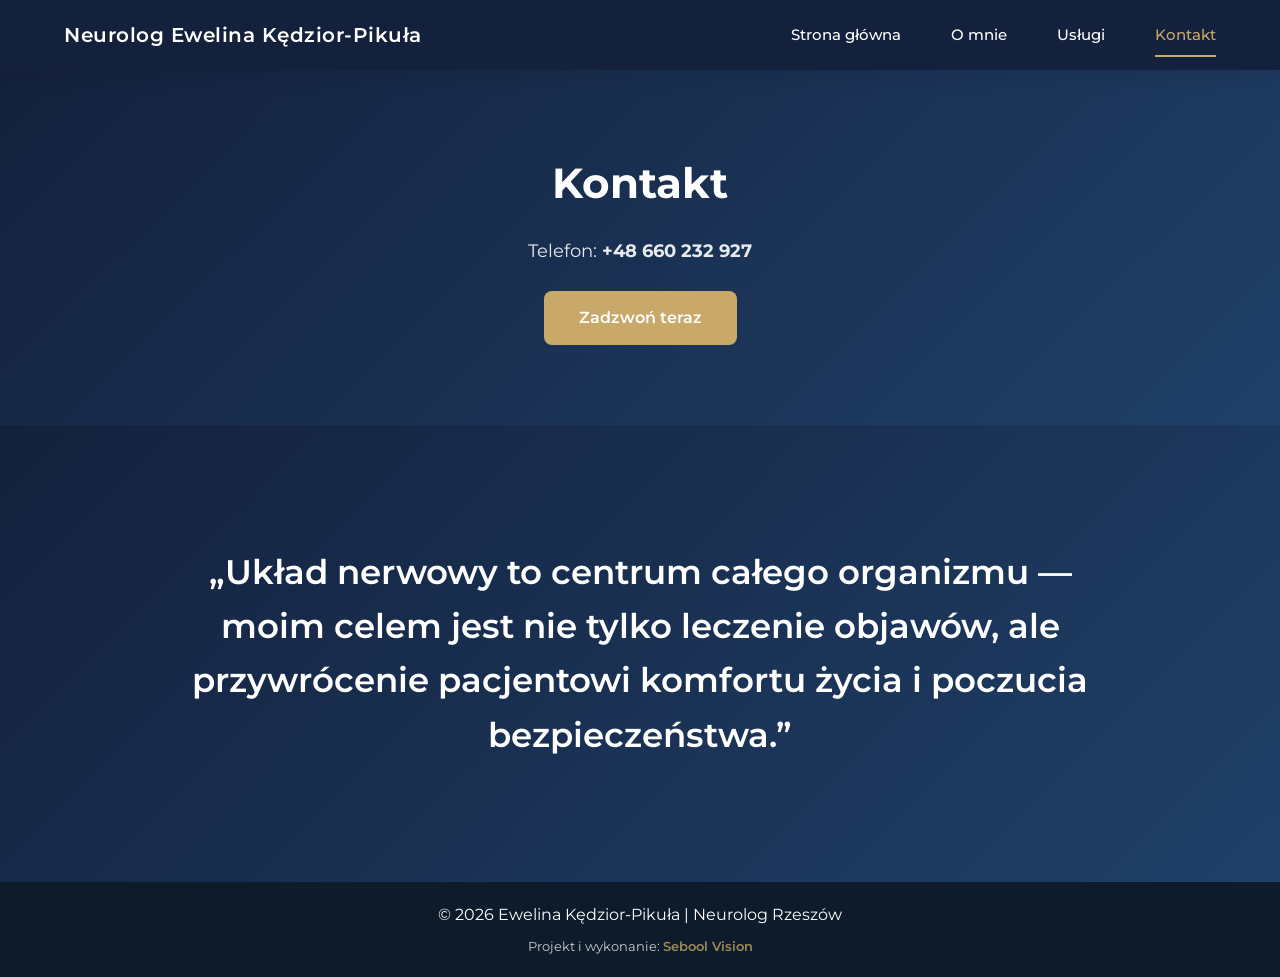
==== commit 1e7aad8d: "Add files via upload" ====
--- a/kontakt.html
+++ b/kontakt.html
@@ -86,9 +86,10 @@
 
 </section>
 
-<footer class="contact-footer">
-    <p>© 2026 Ewelina Kędzior-Pikuła | Neurolog Rzeszów</p>
-</footer>
+<footer class="contact-footer">
+    <p>© 2026 Ewelina Kędzior-Pikuła | Neurolog Rzeszów</p>
+    <p class="footer-credit">Projekt i wykonanie: <a href="https://sebool-vision.vercel.app/" target="_blank" rel="noopener noreferrer">Sebool Vision</a></p>
+</footer>
 
 <script src="script.js"></script>
 </body>
--- a/style.css
+++ b/style.css
@@ -363,12 +363,29 @@
     text-align: center;
 }
 
-footer {
-    background: #000814;
-    color: white;
-    text-align: center;
-    padding: 20px;
-}
+footer {
+    background: #000814;
+    color: white;
+    text-align: center;
+    padding: 20px;
+}
+
+.footer-credit {
+    margin-top: 8px;
+    font-size: 13px;
+    opacity: 0.78;
+}
+
+.footer-credit a {
+    color: #c8a96a;
+    text-decoration: none;
+    font-weight: 600;
+}
+
+.footer-credit a:hover {
+    color: white;
+    text-decoration: underline;
+}
 
 @media(max-width:768px){
     .nav{
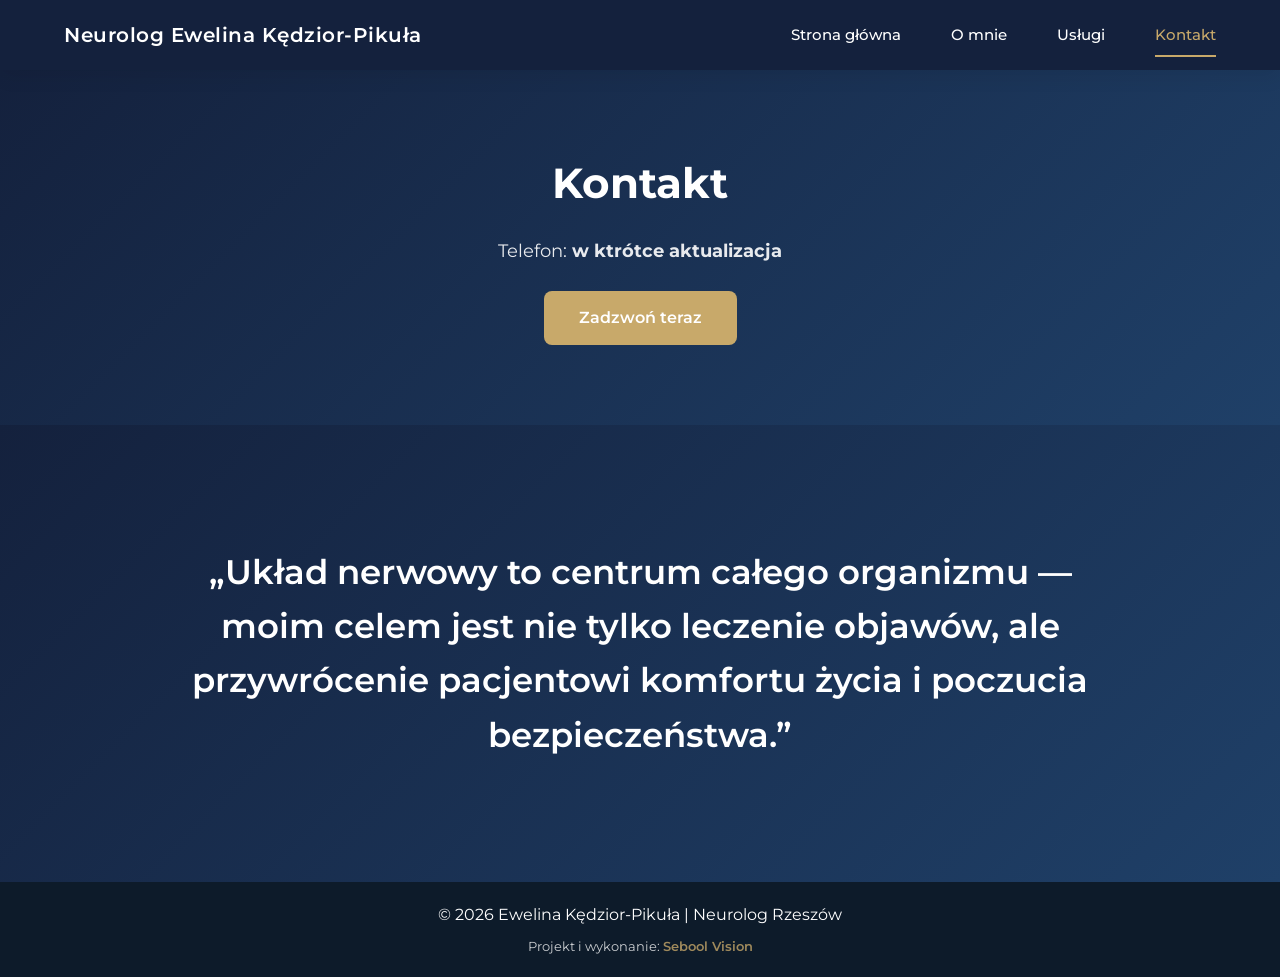
==== commit f3a093da: "Dodaj strone neurologrzeszow" ====
--- a/kontakt.html
+++ b/kontakt.html
@@ -1,49 +1,49 @@
 <!DOCTYPE html>
 <html lang="pl">
 <head>
-    <meta charset="UTF-8">
-    <meta name="viewport" content="width=device-width, initial-scale=1.0">
-    <title>Kontakt | Neurolog Rzeszów</title>
-    <meta name="description" content="Kontakt z neurologiem w Rzeszowie. Adres, telefon oraz mapa dojazdu.">
-    <meta name="robots" content="index, follow">
-    <meta name="author" content="Ewelina Kędzior-Pikuła">
-    <meta name="theme-color" content="#14213d">
-    <meta property="og:type" content="website">
-    <meta property="og:locale" content="pl_PL">
-    <meta property="og:title" content="Kontakt | Neurolog Ewelina Kędzior-Pikuła">
-    <meta property="og:description" content="Telefon i kontakt do neurologa w Rzeszowie. Umów konsultację neurologiczną.">
-    <meta property="og:image" content="og-image.png">
-    <meta property="og:image:alt" content="Kontakt do neurologa w Rzeszowie">
-    <meta name="twitter:card" content="summary_large_image">
-    <meta name="twitter:title" content="Kontakt | Neurolog Ewelina Kędzior-Pikuła">
-    <meta name="twitter:description" content="Telefon i kontakt do neurologa w Rzeszowie.">
-    <meta name="twitter:image" content="og-image.png">
-    <link rel="icon" type="image/png" sizes="16x16" href="favicon-16.png">
-    <link rel="icon" type="image/png" sizes="32x32" href="favicon-32.png">
-    <link rel="apple-touch-icon" sizes="180x180" href="apple-touch-icon.png">
-    <link rel="manifest" href="site.webmanifest">
-    <link rel="image_src" href="og-image.png">
-
-    <link rel="stylesheet" href="style.css">
-    <link href="https://fonts.googleapis.com/css2?family=Montserrat:wght@400;600;700&display=swap" rel="stylesheet">
-    <script type="application/ld+json">
-    {
-        "@context": "https://schema.org",
-        "@type": "Physician",
-        "name": "Ewelina Kędzior-Pikuła",
-        "description": "Kontakt do neurologa w Rzeszowie.",
-        "medicalSpecialty": "Neurology",
-        "telephone": "+48660232927",
-        "image": "og-image.png",
-        "address": {
-            "@type": "PostalAddress",
-            "addressLocality": "Rzeszów",
-            "addressCountry": "PL"
-        },
-        "areaServed": "Rzeszów"
-    }
-    </script>
-</head>
+    <meta charset="UTF-8">
+    <meta name="viewport" content="width=device-width, initial-scale=1.0">
+    <title>Kontakt | Neurolog Rzeszów</title>
+    <meta name="description" content="Kontakt z neurologiem w Rzeszowie. Adres, telefon oraz mapa dojazdu.">
+    <meta name="robots" content="index, follow">
+    <meta name="author" content="Ewelina Kędzior-Pikuła">
+    <meta name="theme-color" content="#14213d">
+    <meta property="og:type" content="website">
+    <meta property="og:locale" content="pl_PL">
+    <meta property="og:title" content="Kontakt | Neurolog Ewelina Kędzior-Pikuła">
+    <meta property="og:description" content="Telefon i kontakt do neurologa w Rzeszowie. Umów konsultację neurologiczną.">
+    <meta property="og:image" content="og-image.png">
+    <meta property="og:image:alt" content="Kontakt do neurologa w Rzeszowie">
+    <meta name="twitter:card" content="summary_large_image">
+    <meta name="twitter:title" content="Kontakt | Neurolog Ewelina Kędzior-Pikuła">
+    <meta name="twitter:description" content="Telefon i kontakt do neurologa w Rzeszowie.">
+    <meta name="twitter:image" content="og-image.png">
+    <link rel="icon" type="image/png" sizes="16x16" href="favicon-16.png">
+    <link rel="icon" type="image/png" sizes="32x32" href="favicon-32.png">
+    <link rel="apple-touch-icon" sizes="180x180" href="apple-touch-icon.png">
+    <link rel="manifest" href="site.webmanifest">
+    <link rel="image_src" href="og-image.png">
+
+    <link rel="stylesheet" href="style.css">
+    <link href="https://fonts.googleapis.com/css2?family=Montserrat:wght@400;600;700&display=swap" rel="stylesheet">
+    <script type="application/ld+json">
+    {
+        "@context": "https://schema.org",
+        "@type": "Physician",
+        "name": "Ewelina Kędzior-Pikuła",
+        "description": "Kontakt do neurologa w Rzeszowie.",
+        "medicalSpecialty": "Neurology",
+        "telephone": "+48660232927",
+        "image": "og-image.png",
+        "address": {
+            "@type": "PostalAddress",
+            "addressLocality": "Rzeszów",
+            "addressCountry": "PL"
+        },
+        "areaServed": "Rzeszów"
+    }
+    </script>
+</head>
 <body class="contact-page">
 
 <header class="contact-header">
@@ -64,7 +64,7 @@
 
         
 
-        <p>Telefon: <strong>+48 660 232 927</strong></p>
+        <p>Telefon: <strong>w ktrótce aktualizacja</strong></p>
 
         <a href="tel:+48660232927" class="btn-contact">
             Zadzwoń teraz
@@ -86,10 +86,10 @@
 
 </section>
 
-<footer class="contact-footer">
-    <p>© 2026 Ewelina Kędzior-Pikuła | Neurolog Rzeszów</p>
-    <p class="footer-credit">Projekt i wykonanie: <a href="https://sebool-vision.vercel.app/" target="_blank" rel="noopener noreferrer">Sebool Vision</a></p>
-</footer>
+<footer class="contact-footer">
+    <p>© 2026 Ewelina Kędzior-Pikuła | Neurolog Rzeszów</p>
+    <p class="footer-credit">Projekt i wykonanie: <a href="https://sebool-vision.vercel.app/" target="_blank" rel="noopener noreferrer">Sebool Vision</a></p>
+</footer>
 
 <script src="script.js"></script>
 </body>
